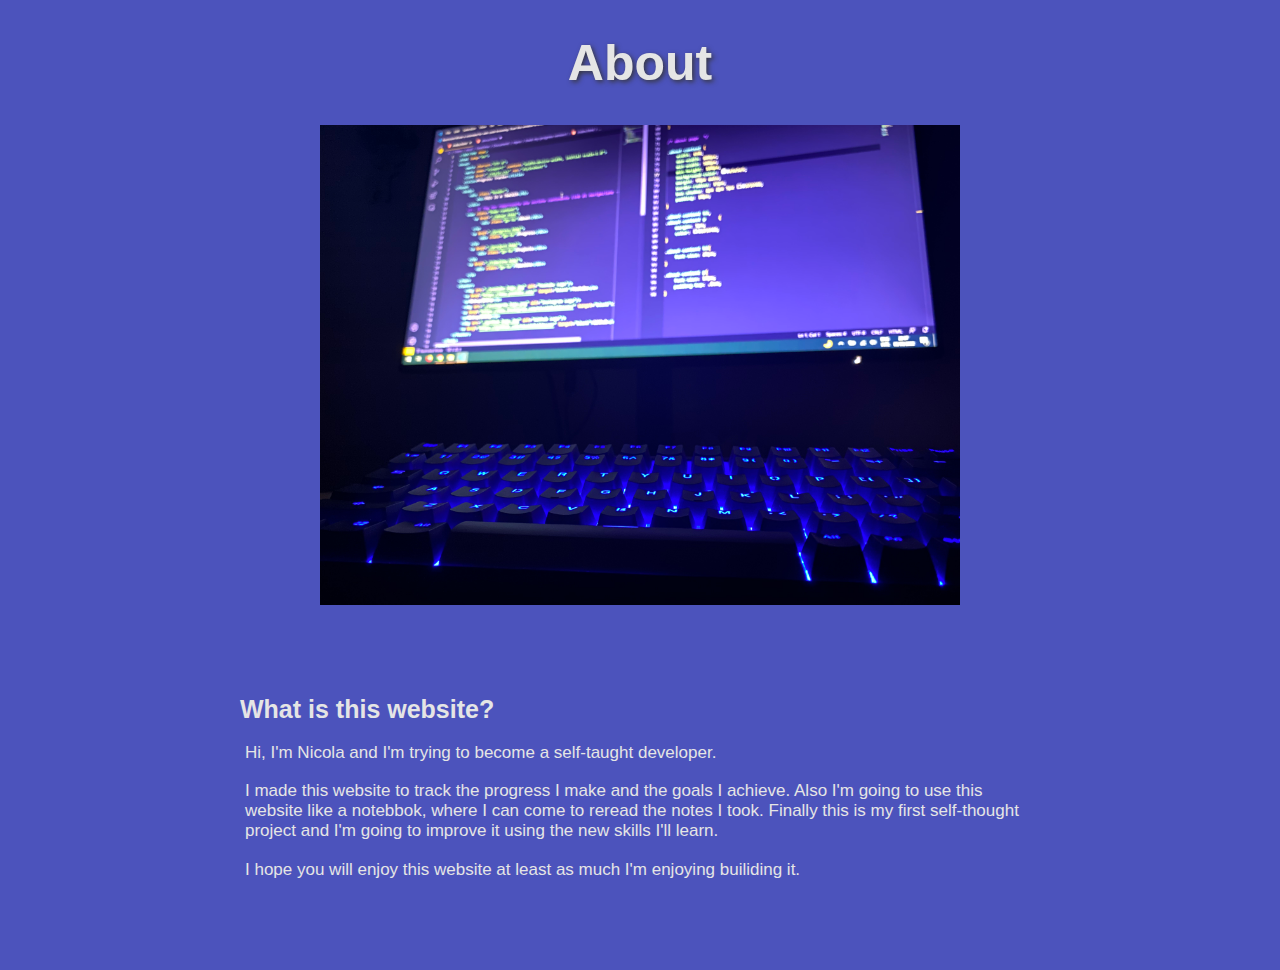
==== pages/about.html @ 7e61922f "Re-organised the folder" ====
<!DOCTYPE html>
<html lang="en">
    <head>
        <meta charset="UTF-8">
        <meta http-equiv="X-UA-Compatible" content="IE=edge">
        <meta name="viewport" content="width=device-width, initial-scale=1.0">
        <link href="../style.css" rel="stylesheet">
        <title>About - Progress Tracker</title>
    </head>
    <body>
        <div class="header">
            <h1>About</h1>
        </div>
        <div class="img-large-container">
            <img class="img-large" src="../images/IMG-3005.jpg" alt="monitor with code"/>
        </div> 
        <div class="about-content">
            <h3 class="h3-title">What is this website?</h3>
            <p>
                Hi, I'm Nicola and I'm trying to become a self-taught developer.
            </p>
            <p>
                I made this website to track the progress I make and the
                goals I achieve. Also I'm going to use this website like a notebbok, 
                where I can come to reread the notes I took. Finally this is my first
                self-thought project and I'm going to improve it using the new skills
                I'll learn.
            </p>
            <p>
                I hope you will enjoy this website at least as much I'm enjoying
                builiding it. 
            </p>
        </div>
        <!-- <footer>
            <img src="./images/youtube-logo.jpg" alt="Youtube Logo"/>
            <a href="https://www.youtube.com/" target="blank">Youtube</a>
            <p>&nbsp/&nbsp</p>
            <img src="./images/instagram-logo.png" alt="Instagram Logo"/>
            <a href="https://www.instagram.com/nicolabaldassar/" target="blank">Instagram</a>
            <p>&nbsp/&nbsp</p>
            <img src="./images/github-logo.jpg" alt="Github Logo"/>
            <a href="https://github.com/nicolabaldassar" target="blank">Github</a>
        </footer> -->
    </body>
</html>
---- style.css ----
* {
    box-sizing: border-box;
}

body {
    background-color: #4c53bc;
    color: #e5e5e5;
    font-family: Verdana, sans-serif;
    padding: 0;
    margin: 0;
}

.header {
    text-align: center;
}

.header h1 {
    font-size: 50px;
    text-shadow: 2px 2px 5px #373740;
}

.home-content {
    height: 600px;
    display: flex;
    justify-content: center;
    align-items: center;
    flex-wrap: wrap;
    gap: 20px;
}

footer {
    position: absolute;
    bottom: 0px;
    width: 100%;
    height: 70px;
    display: flex;
    justify-content: center;
    align-items: center;
}

.go-to {
    text-align: center;
    width: 150px;
    height: 150px;
    border: solid #e5e5e5 1px;
    border-radius: 20px;
    display: flex;
    justify-content: center;
    align-items: center;
    box-shadow: 2px 2px 5px #373740;
}

.go-to:hover {
    transform: scale(1.1);
    background-color: #494fad;
}

a {
    text-decoration: none;
    color: #e5e5e5;
}

footer img {
    width: 20px;
    height: 20px;
    margin: 5px;
}


/* about page  */

.about-content {
    width: 65%;
    max-width: 800px;
    min-width: 500px;
    min-height: 100px;
    /* background-color: #e5e5e5; */
    margin: 90px auto;
    /* border-radius: 15px; */
    /* box-shadow: 2px 2px 5px #373740; */
    /* padding: 10px; */
}

.img-large-container {
    width: 100%;
    height: auto;;
    display: flex;
    justify-content: center;
}

.img-large {
    width: 50%;
    height: auto;
}

.h3-title,
.about-content p {
    margin: 5px;
    color: #e5e5e5;
}

.h3-title{
    font-size: 25px;
    margin: auto;
}

.about-content p{
    font-size: 17px;
    padding-top: .8em;
}
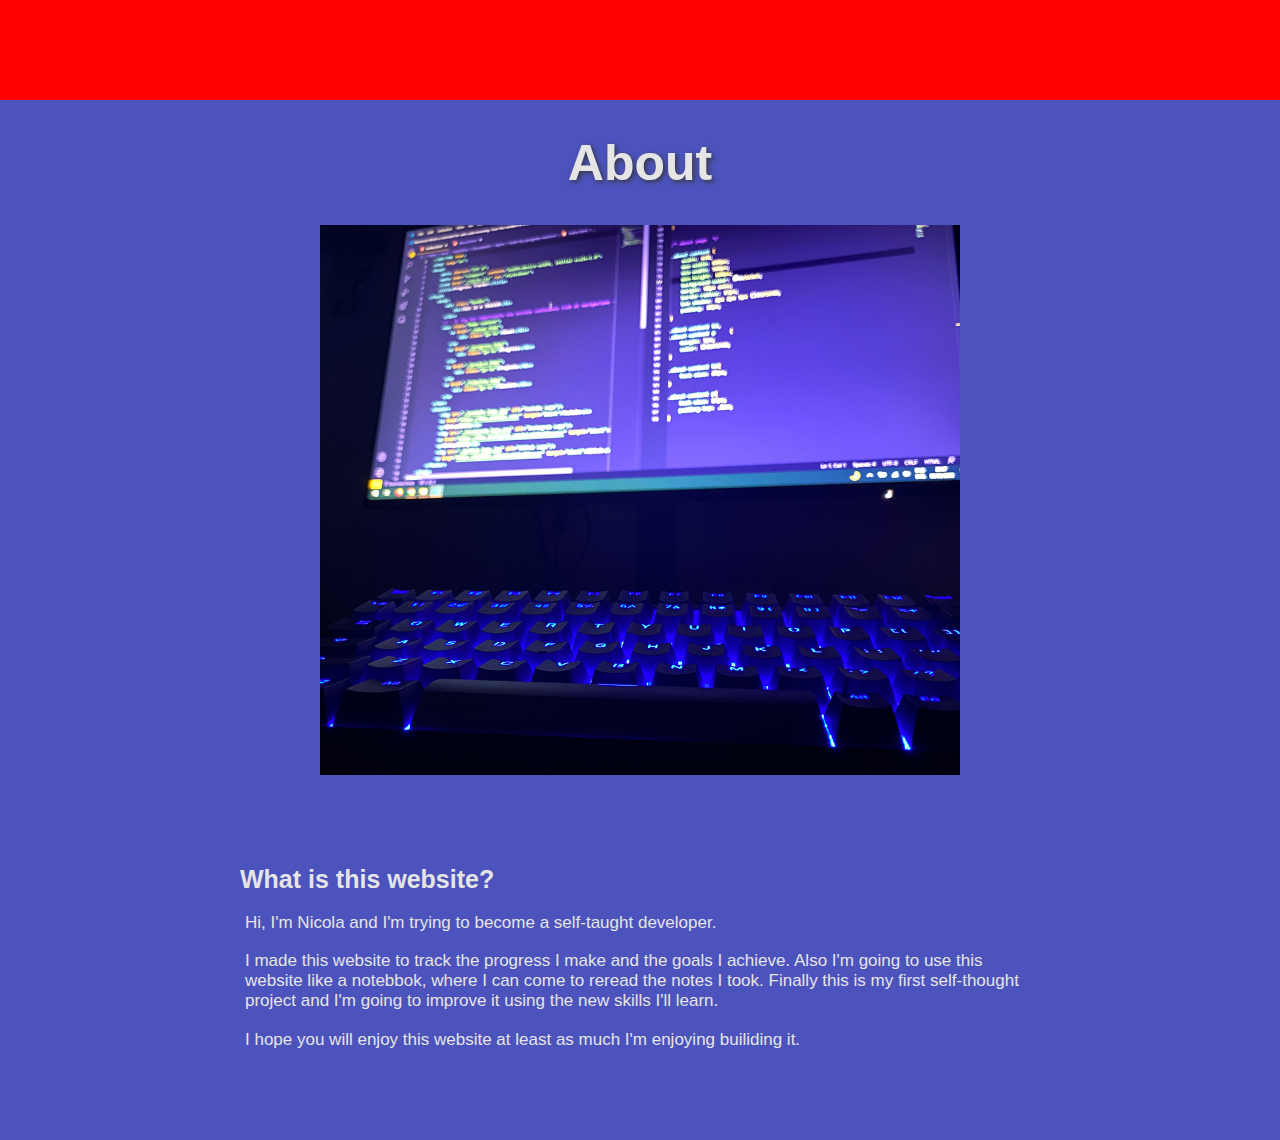
==== commit 34491c55: "resize the image and cut in an half his size using photoshop export options" ====
--- a/pages/about.html
+++ b/pages/about.html
@@ -8,11 +8,12 @@
         <title>About - Progress Tracker</title>
     </head>
     <body>
+        <div class="nav-bar"></div>
         <div class="header">
             <h1>About</h1>
         </div>
         <div class="img-large-container">
-            <img class="img-large" src="../images/IMG-3005.jpg" alt="monitor with code"/>
+            <img class="img-large" src="../images/IMG-3005-resized.jpg" alt="monitor with code"/>
         </div> 
         <div class="about-content">
             <h3 class="h3-title">What is this website?</h3>
--- a/style.css
+++ b/style.css
@@ -69,6 +69,14 @@
 
 /* about page  */
 
+.nav-bar {
+    background-color: red;
+    width: 100%;
+    height: 100px;
+    position: sticky;
+    top: 0;
+} 
+
 .about-content {
     width: 65%;
     max-width: 800px;
@@ -90,7 +98,8 @@
 
 .img-large {
     width: 50%;
-    height: auto;
+    height: 550px;
+    object-fit: cover;
 }
 
 .h3-title,
